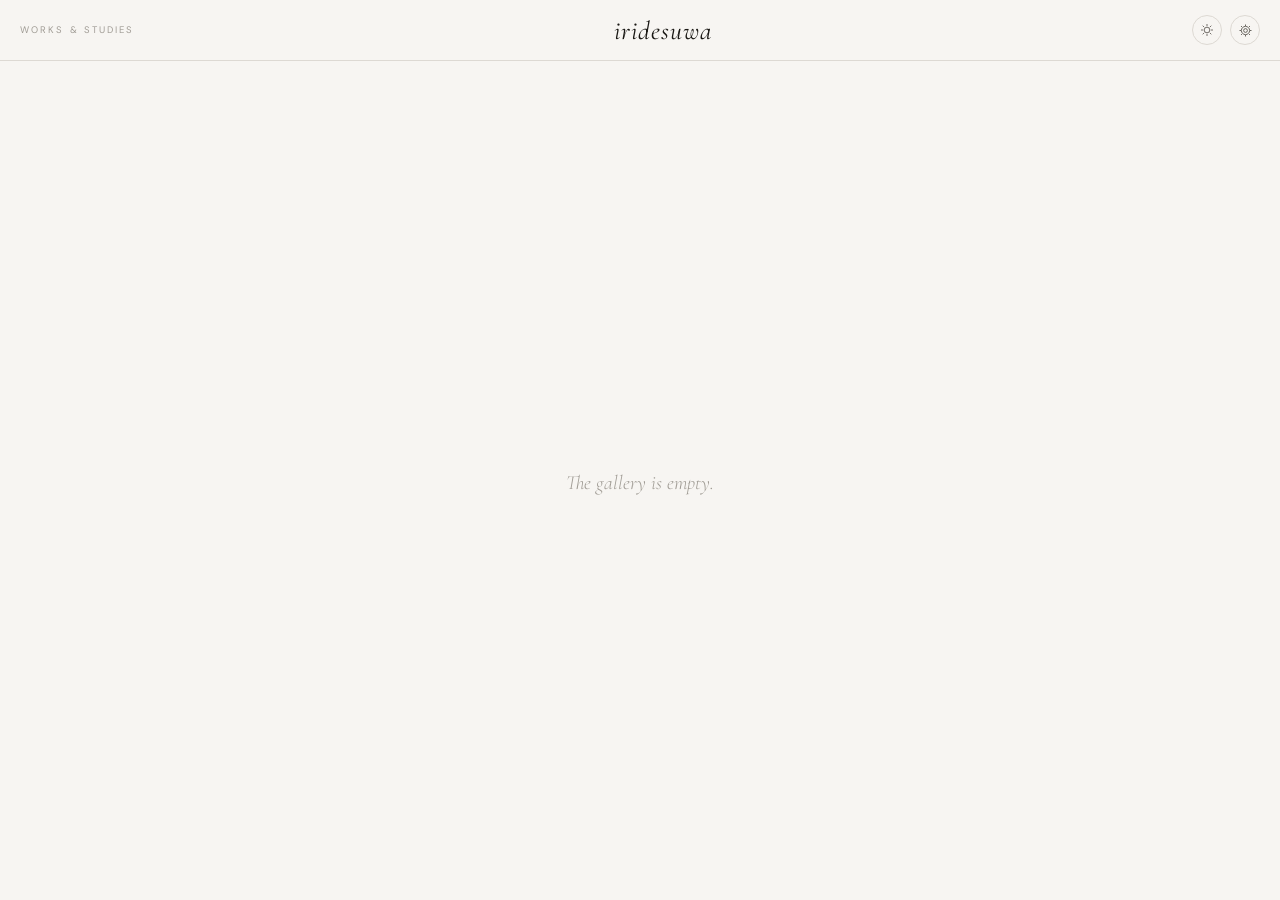
==== index.html @ 2ed4f22b "Add files via upload" ====
<!DOCTYPE html>
<html lang="en" data-theme="light">
<head>
  <meta charset="UTF-8">
  <meta name="viewport" content="width=device-width, initial-scale=1.0">
  <title>iridesuwa</title>
  <link rel="stylesheet" href="css/style.css">
  <link rel="preconnect" href="https://fonts.googleapis.com">
  <link rel="preconnect" href="https://fonts.gstatic.com" crossorigin>
  <link href="https://fonts.googleapis.com/css2?family=Cormorant+Garamond:ital,wght@0,300;0,400;0,500;1,300;1,400&family=DM+Sans:wght@200;300;400;500&display=swap" rel="stylesheet">
</head>
<body>

  <!-- ═══════════ HEADER ═══════════ -->
  <header class="site-header">
    <div class="header-inner">
      <span class="site-tagline">Works &amp; Studies</span>
      <div class="logo-wrap">
        <h1 class="site-logo">iridesuwa</h1>
      </div>
      <div class="header-actions">
        <button class="theme-btn" id="themeBtn" title="Toggle dark mode" aria-label="Toggle dark mode">
          <svg class="theme-icon sun-icon" viewBox="0 0 20 20" fill="none">
            <circle cx="10" cy="10" r="4" stroke="currentColor" stroke-width="1.2"/>
            <path d="M10 2v2M10 16v2M2 10h2M16 10h2M4.22 4.22l1.42 1.42M14.36 14.36l1.42 1.42M4.22 15.78l1.42-1.42M14.36 5.64l1.42-1.42" stroke="currentColor" stroke-width="1.2" stroke-linecap="round"/>
          </svg>
          <svg class="theme-icon moon-icon" viewBox="0 0 20 20" fill="none" style="display:none">
            <path d="M17.293 13.293A8 8 0 016.707 2.707a8.001 8.001 0 1010.586 10.586z" stroke="currentColor" stroke-width="1.2" stroke-linecap="round" stroke-linejoin="round"/>
          </svg>
        </button>
        <button class="settings-btn" id="settingsBtn" title="Admin settings" aria-label="Admin settings">
          <svg viewBox="0 0 20 20" fill="none" width="15" height="15">
            <circle cx="10" cy="10" r="2.5" stroke="currentColor" stroke-width="1.2"/>
            <path d="M10 2.5v1M10 16.5v1M2.5 10h1M16.5 10h1M4.4 4.4l.7.7M14.9 14.9l.7.7M4.4 15.6l.7-.7M14.9 5.1l.7-.7" stroke="currentColor" stroke-width="1.2" stroke-linecap="round"/>
            <circle cx="10" cy="10" r="5.5" stroke="currentColor" stroke-width="1.2"/>
          </svg>
        </button>
      </div>
    </div>
    <div class="header-rule"></div>
  </header>

  <!-- ═══════════ ARTBOOK VIEWER ═══════════ -->
  <main class="artbook-wrap">

    <!-- Loading -->
    <div class="loading-state" id="loadingState">
      <div class="loading-ring"></div>
    </div>

    <!-- Empty -->
    <div class="empty-state" id="emptyState" style="display:none">
      <p class="empty-text">The gallery is empty.</p>
    </div>

    <!-- A4 page area -->
    <div class="page-area" id="pageArea" style="display:none">
      <!-- Page number label above A4 -->
      <div class="page-label-row">
        <span class="page-label-num" id="pageLabelNum">1</span>
      </div>
      <!-- A4 page frame -->
      <div class="a4-frame" id="a4Frame">
        <div class="page-stage" id="pageStage">
          <!-- Pages injected by JS -->
        </div>
      </div>
    </div>

  </main>

  <!-- ═══════════ NAVIGATION ═══════════ -->
  <footer class="book-nav" id="bookNav" style="display:none">
    <button class="nav-arrow" id="prevBtn" aria-label="Previous page" disabled>
      <svg width="18" height="18" viewBox="0 0 20 20" fill="none">
        <path d="M12.5 15L7.5 10L12.5 5" stroke="currentColor" stroke-width="1.4" stroke-linecap="round" stroke-linejoin="round"/>
      </svg>
    </button>
    <div class="page-counter">
      <span id="currentPage">1</span>
      <span class="counter-sep">/</span>
      <span id="totalPages">1</span>
    </div>
    <button class="nav-arrow" id="nextBtn" aria-label="Next page">
      <svg width="18" height="18" viewBox="0 0 20 20" fill="none">
        <path d="M7.5 15L12.5 10L7.5 5" stroke="currentColor" stroke-width="1.4" stroke-linecap="round" stroke-linejoin="round"/>
      </svg>
    </button>
  </footer>

  <!-- ═══════════ ADMIN OVERLAY (right-side panel) ═══════════ -->
  <div class="admin-overlay" id="adminOverlay">
    <div class="admin-panel" id="adminPanel">

      <!-- ── LOGIN SCREEN ── -->
      <div class="admin-screen" id="adminAuth">
        <div class="panel-header">
          <span class="panel-title">Admin Access</span>
          <button class="panel-close-btn" id="adminClose" aria-label="Close">
            <svg width="16" height="16" viewBox="0 0 16 16" fill="none"><path d="M2 2l12 12M14 2L2 14" stroke="currentColor" stroke-width="1.4" stroke-linecap="round"/></svg>
          </button>
        </div>
        <div class="auth-body">
          <p class="auth-intro">Sign in to manage the gallery.</p>
          <div class="field-group">
            <label class="field-label">Username
              <input type="text" class="panel-input" id="authUsername" placeholder="admin" autocomplete="username" spellcheck="false">
            </label>
            <label class="field-label">Password
              <div class="input-row">
                <input type="password" class="panel-input" id="authPassword" placeholder="••••••••" autocomplete="current-password">
                <button class="eye-btn" id="authEyeBtn" type="button" aria-label="Show password">
                  <svg class="eye-icon" viewBox="0 0 20 20" fill="none"><path d="M10 4C5.5 4 2 10 2 10s3.5 6 8 6 8-6 8-6-3.5-6-8-6z" stroke="currentColor" stroke-width="1.2"/><circle cx="10" cy="10" r="2.5" stroke="currentColor" stroke-width="1.2"/></svg>
                </button>
              </div>
            </label>
          </div>
          <button class="panel-btn primary" id="authSubmit">Sign In</button>
          <p class="auth-error" id="authError"></p>
        </div>
      </div>

      <!-- ── EDITOR SCREEN ── -->
      <div class="admin-screen" id="adminEditor" style="display:none">
        <!-- Editor header with file viewer icon -->
        <div class="panel-header">
          <span class="panel-title">Gallery Editor</span>
          <div class="panel-header-right">
            <button class="icon-tool-btn" id="openFileViewerBtn" title="Browse image repository">
              <svg width="17" height="17" viewBox="0 0 20 20" fill="none"><rect x="2" y="4" width="7" height="7" rx="1" stroke="currentColor" stroke-width="1.3"/><rect x="11" y="4" width="7" height="7" rx="1" stroke="currentColor" stroke-width="1.3"/><rect x="2" y="13" width="7" height="5" rx="1" stroke="currentColor" stroke-width="1.3"/><rect x="11" y="13" width="7" height="5" rx="1" stroke="currentColor" stroke-width="1.3"/></svg>
            </button>
            <button class="panel-close-btn" id="editorClose" aria-label="Close">
              <svg width="16" height="16" viewBox="0 0 16 16" fill="none"><path d="M2 2l12 12M14 2L2 14" stroke="currentColor" stroke-width="1.4" stroke-linecap="round"/></svg>
            </button>
          </div>
        </div>

        <!-- Auto-save indicator -->
        <div class="autosave-bar" id="autosaveBar">
          <span class="autosave-dot" id="autosaveDot"></span>
          <span class="autosave-label" id="autosaveLabel">All changes saved</span>
        </div>

        <div class="editor-body">
          <!-- Pages list header -->
          <div class="pages-header">
            <span class="section-label">Pages</span>
            <button class="panel-btn sm" id="addPageBtn">
              <svg width="12" height="12" viewBox="0 0 12 12" fill="none"><path d="M6 1v10M1 6h10" stroke="currentColor" stroke-width="1.4" stroke-linecap="round"/></svg>
              New Page
            </button>
          </div>

          <!-- Scrollable pages accordion -->
          <div class="pages-accordion" id="pagesList">
            <!-- Page folders injected by JS -->
          </div>
        </div>
      </div>

    </div>
  </div>

  <!-- ═══════════ UPLOAD MODAL ═══════════ -->
  <div class="modal-overlay" id="uploadOverlay" style="display:none">
    <div class="modal-box upload-modal">
      <div class="modal-header">
        <span class="panel-title">Add Artwork</span>
        <button class="panel-close-btn" id="uploadClose">
          <svg width="16" height="16" viewBox="0 0 16 16" fill="none"><path d="M2 2l12 12M14 2L2 14" stroke="currentColor" stroke-width="1.4" stroke-linecap="round"/></svg>
        </button>
      </div>
      <div class="modal-body upload-body">

        <div class="drop-zone" id="dropZone">
          <input type="file" id="fileInput" accept="image/*" hidden>
          <div class="drop-inner" id="dropInner">
            <div class="drop-icon">
              <svg width="32" height="32" viewBox="0 0 32 32" fill="none"><rect x="2" y="6" width="28" height="22" rx="2" stroke="currentColor" stroke-width="1.4"/><path d="M2 22l8-8 6 6 4-4 10 10" stroke="currentColor" stroke-width="1.4" stroke-linecap="round" stroke-linejoin="round"/><circle cx="22" cy="13" r="3" stroke="currentColor" stroke-width="1.4"/></svg>
            </div>
            <p class="drop-label">Drop image here or <button class="link-btn" id="browseBtn">browse files</button></p>
          </div>
          <img class="upload-preview" id="uploadPreview" alt="" style="display:none">
        </div>

        <div class="upload-fields">
          <label class="field-label">File name
            <div class="filename-row">
              <input type="text" class="panel-input" id="artFilename" placeholder="my-artwork">
              <span class="filename-ext" id="filenameExt">.jpg</span>
              <button class="icon-tool-btn ml4" id="openFileViewerUploadBtn" title="Browse existing images">
                <svg width="15" height="15" viewBox="0 0 20 20" fill="none"><rect x="2" y="4" width="7" height="7" rx="1" stroke="currentColor" stroke-width="1.3"/><rect x="11" y="4" width="7" height="7" rx="1" stroke="currentColor" stroke-width="1.3"/><rect x="2" y="13" width="7" height="5" rx="1" stroke="currentColor" stroke-width="1.3"/><rect x="11" y="13" width="7" height="5" rx="1" stroke="currentColor" stroke-width="1.3"/></svg>
              </button>
            </div>
          </label>
          <label class="field-label">Title
            <input type="text" class="panel-input" id="artTitle" placeholder="Untitled">
          </label>
          <label class="field-label">Date Created
            <input type="date" class="panel-input" id="artDate">
          </label>
          <label class="field-label">Description
            <textarea class="panel-input textarea" id="artDesc" placeholder="About this piece…" rows="3"></textarea>
          </label>
          <label class="field-label">Text Alignment
            <select class="panel-input" id="artTextPos">
              <option value="right">Image left · Text right</option>
              <option value="left">Text left · Image right</option>
            </select>
          </label>
        </div>

        <div class="upload-progress" id="uploadProgress" style="display:none">
          <div class="progress-track"><div class="progress-fill" id="progressFill"></div></div>
          <p class="progress-label" id="progressLabel">Uploading…</p>
        </div>

        <div class="modal-footer">
          <button class="panel-btn" id="uploadCancel">Cancel</button>
          <button class="panel-btn primary" id="uploadSubmit">Upload &amp; Add</button>
        </div>
      </div>
    </div>
  </div>

  <!-- ═══════════ FILE VIEWER MODAL ═══════════ -->
  <div class="modal-overlay" id="fileViewerOverlay" style="display:none">
    <div class="modal-box file-viewer-modal">
      <div class="modal-header">
        <span class="panel-title">Image Repository</span>
        <button class="panel-close-btn" id="fileViewerClose">
          <svg width="16" height="16" viewBox="0 0 16 16" fill="none"><path d="M2 2l12 12M14 2L2 14" stroke="currentColor" stroke-width="1.4" stroke-linecap="round"/></svg>
        </button>
      </div>
      <div class="file-viewer-toolbar">
        <span class="fv-count" id="fvCount">Loading…</span>
        <button class="panel-btn sm" id="fvRefreshBtn">
          <svg width="12" height="12" viewBox="0 0 16 16" fill="none"><path d="M13.65 3.35A8 8 0 105.37 14.73" stroke="currentColor" stroke-width="1.4" stroke-linecap="round"/><path d="M14 1v4h-4" stroke="currentColor" stroke-width="1.4" stroke-linecap="round" stroke-linejoin="round"/></svg>
          Refresh
        </button>
      </div>
      <div class="file-viewer-grid" id="fvGrid">
        <div class="fv-loading">
          <div class="loading-ring"></div>
        </div>
      </div>
    </div>
  </div>

  <!-- ═══════════ CONFIRM REPLACE MODAL ═══════════ -->
  <div class="modal-overlay" id="replaceOverlay" style="display:none">
    <div class="modal-box confirm-modal">
      <div class="modal-header">
        <span class="panel-title">File Already Exists</span>
      </div>
      <div class="modal-body">
        <p class="confirm-text">A file named <strong id="replaceFilename"></strong> already exists in the repository. Replace it?</p>
      </div>
      <div class="modal-footer">
        <button class="panel-btn" id="replaceCancel">Keep Existing</button>
        <button class="panel-btn danger" id="replaceOk">Replace</button>
      </div>
    </div>
  </div>

  <!-- ═══════════ PAGE CARD TEMPLATE ═══════════ -->
  <template id="pageCardTemplate">
    <div class="page-folder" data-page-id="">
      <div class="page-folder-header">
        <div class="pf-left">
          <svg class="pf-chevron" width="14" height="14" viewBox="0 0 14 14" fill="none"><path d="M5 3l4 4-4 4" stroke="currentColor" stroke-width="1.3" stroke-linecap="round" stroke-linejoin="round"/></svg>
          <span class="pf-num"></span>
        </div>
        <div class="pf-right">
          <select class="layout-select" title="Layout">
            <option value="flood">Flood</option>
            <option value="large">Large</option>
            <option value="medium">Medium</option>
            <option value="small">Small</option>
          </select>
          <button class="icon-btn delete-page-btn" title="Delete page">
            <svg width="12" height="12" viewBox="0 0 12 12" fill="none"><path d="M2 2l8 8M10 2L2 10" stroke="currentColor" stroke-width="1.3" stroke-linecap="round"/></svg>
          </button>
        </div>
      </div>
      <div class="page-folder-body">
        <div class="page-artworks-list"></div>
        <button class="add-artwork-btn">
          <svg width="12" height="12" viewBox="0 0 12 12" fill="none"><path d="M6 1v10M1 6h10" stroke="currentColor" stroke-width="1.4" stroke-linecap="round"/></svg>
          Add Image
        </button>
      </div>
    </div>
  </template>

  <!-- ═══════════ FLOOD POSITION MODAL ═══════════ -->
  <div class="modal-overlay" id="floodPosOverlay" style="display:none">
    <div class="modal-box flood-pos-modal">
      <div class="modal-header">
        <span class="panel-title">Adjust Image Position</span>
        <button class="panel-close-btn" id="floodPosClose">
          <svg width="16" height="16" viewBox="0 0 16 16" fill="none"><path d="M2 2l12 12M14 2L2 14" stroke="currentColor" stroke-width="1.4" stroke-linecap="round"/></svg>
        </button>
      </div>
      <div class="flood-pos-body">
        <p class="flood-pos-hint">Drag left or right to set the horizontal crop focus. The image fills the full page vertically.</p>
        <!-- A4-ratio live preview -->
        <div class="flood-pos-stage" id="floodPosStage">
          <div class="flood-pos-a4" id="floodPosA4">
            <img class="flood-pos-img" id="floodPosImg" alt="" draggable="false">
            <!-- Drag handle overlay -->
            <div class="flood-pos-handle" id="floodPosHandle">
              <div class="flood-pos-handle-line"></div>
              <div class="flood-pos-handle-grip">
                <svg width="14" height="20" viewBox="0 0 14 20" fill="none">
                  <path d="M4 4l-3 3 3 3M10 4l3 3-3 3" stroke="currentColor" stroke-width="1.4" stroke-linecap="round" stroke-linejoin="round"/>
                  <line x1="7" y1="2" x2="7" y2="18" stroke="currentColor" stroke-width="1.4" stroke-linecap="round"/>
                </svg>
              </div>
            </div>
            <!-- Caption overlay replica -->
            <div class="flood-pos-caption">
              <div class="flood-pos-caption-title" id="floodPosCaptionTitle"></div>
            </div>
          </div>
        </div>
        <!-- Numeric readout -->
        <div class="flood-pos-readout">
          <span class="flood-pos-label">Left</span>
          <div class="flood-pos-track" id="floodPosTrack">
            <div class="flood-pos-fill" id="floodPosFill"></div>
            <div class="flood-pos-knob" id="floodPosKnob"></div>
          </div>
          <span class="flood-pos-label">Right</span>
        </div>
        <div class="flood-pos-pct-row">
          <span class="flood-pos-pct" id="floodPosPct">50%</span>
        </div>
      </div>
      <div class="modal-footer">
        <button class="panel-btn" id="floodPosCancel">Cancel</button>
        <button class="panel-btn primary" id="floodPosConfirm">Apply</button>
      </div>
    </div>
  </div>

  <script src="js/viewer.js" defer></script>
  <script src="js/admin.js" defer></script>
</body>
</html>
---- css/style.css ----
/* ═══════════════════════════════════════════════════════════
   iridesuwa — Artbook Stylesheet  v2
   Museum classic white · A4 page layout · DM Sans body font
═══════════════════════════════════════════════════════════ */

/* ─── TOKENS ─────────────────────────────────────────────── */
:root {
  --bg:           #f7f5f2;
  --bg-2:         #efede9;
  --surface:      #ffffff;
  --surface-2:    #fafaf8;
  --text:         #1a1814;
  --text-mid:     #5c5852;
  --text-faint:   #a09c95;
  --border:       #ddd9d3;
  --border-light: #e8e5e0;
  --accent:       #1a1814;
  --danger:       #b84040;
  --success:      #3a7a52;

  --shadow-sm:    0 1px 3px rgba(0,0,0,0.07);
  --shadow-md:    0 4px 20px rgba(0,0,0,0.09);
  --shadow-lg:    0 12px 48px rgba(0,0,0,0.13);
  --shadow-page:  0 8px 40px rgba(0,0,0,0.12), 0 2px 8px rgba(0,0,0,0.06);

  --font-display: 'Cormorant Garamond', 'Georgia', serif;
  --font-body:    'DM Sans', 'Helvetica Neue', sans-serif;

  --header-h:    60px;
  --nav-h:       52px;
  --radius:      3px;
  --radius-md:   6px;
  --transition:  240ms cubic-bezier(0.4, 0, 0.2, 1);

  /* A4 ratio: 210×297mm → 1:√2 */
  --a4-ratio:    1.4142;
}

[data-theme="dark"] {
  --bg:           #121110;
  --bg-2:         #1a1916;
  --surface:      #1e1c19;
  --surface-2:    #232118;
  --text:         #edeae3;
  --text-mid:     #9a968f;
  --text-faint:   #5a5650;
  --border:       #2c2a26;
  --border-light: #232120;
  --accent:       #edeae3;
  --shadow-sm:    0 1px 3px rgba(0,0,0,0.35);
  --shadow-md:    0 4px 20px rgba(0,0,0,0.55);
  --shadow-lg:    0 12px 48px rgba(0,0,0,0.75);
  --shadow-page:  0 8px 40px rgba(0,0,0,0.6), 0 2px 8px rgba(0,0,0,0.3);
}

/* ─── RESET ─────────────────────────────────────────────── */
*, *::before, *::after { box-sizing: border-box; margin: 0; padding: 0; }
html { font-size: 16px; scroll-behavior: smooth; }

body {
  font-family: var(--font-body);
  font-weight: 300;
  background: var(--bg);
  color: var(--text);
  min-height: 100dvh;
  display: flex;
  flex-direction: column;
  overflow-x: hidden;
  transition: background var(--transition), color var(--transition);
  -webkit-user-select: none;
  user-select: none;
}

img {
  display: block;
  max-width: 100%;
  -webkit-user-drag: none;
  user-drag: none;
  pointer-events: none;
}

button { cursor: pointer; font-family: var(--font-body); }
input, textarea, select { font-family: var(--font-body); }

/* ─── HEADER ─────────────────────────────────────────────── */
.site-header {
  position: sticky;
  top: 0;
  z-index: 100;
  background: var(--bg);
  transition: background var(--transition);
}

.header-inner {
  display: flex;
  align-items: center;
  height: var(--header-h);
  padding: 0 20px;
  gap: 12px;
}

.site-tagline {
  font-family: var(--font-body);
  font-size: 9.5px;
  font-weight: 400;
  letter-spacing: 0.22em;
  text-transform: uppercase;
  color: var(--text-faint);
  transition: color var(--transition);
  white-space: nowrap;
}

.logo-wrap {
  flex: 1;
  display: flex;
  align-items: center;
  justify-content: center;
  position: relative;
}

.site-logo {
  font-family: var(--font-display);
  font-size: 26px;
  font-weight: 400;
  font-style: italic;
  letter-spacing: 0.04em;
  color: var(--text);
  cursor: default;
  transition: color var(--transition);
  text-align: center;
  user-select: none;
}

.header-rule {
  height: 1px;
  background: var(--border);
  transition: background var(--transition);
}

.header-actions {
  display: flex;
  align-items: center;
  justify-content: flex-end;
  gap: 8px;
}

/* Theme toggle */
.theme-btn {
  background: none;
  border: 1px solid var(--border);
  border-radius: 50%;
  width: 30px;
  height: 30px;
  display: flex;
  align-items: center;
  justify-content: center;
  color: var(--text-mid);
  transition: all var(--transition);
}
.theme-btn:hover { border-color: var(--text-mid); color: var(--text); }
.theme-icon { width: 14px; height: 14px; }

.settings-btn {
  background: none;
  border: 1px solid var(--border);
  border-radius: 50%;
  width: 30px;
  height: 30px;
  display: flex;
  align-items: center;
  justify-content: center;
  color: var(--text-mid);
  transition: all var(--transition);
}
.settings-btn:hover { border-color: var(--text-mid); color: var(--text); }

/* ─── MAIN AREA ───────────────────────────────────────────── */
.artbook-wrap {
  flex: 1;
  display: flex;
  align-items: center;
  justify-content: center;
  padding: 20px 24px 16px;
  min-height: 0;
  overflow: hidden;
}

/* ─── STATES ─────────────────────────────────────────────── */
.loading-state, .empty-state {
  display: flex;
  align-items: center;
  justify-content: center;
  flex: 1;
}
.loading-ring {
  width: 28px;
  height: 28px;
  border: 1.5px solid var(--border);
  border-top-color: var(--text-mid);
  border-radius: 50%;
  animation: spin 0.85s linear infinite;
}
@keyframes spin { to { transform: rotate(360deg); } }

.empty-text {
  font-family: var(--font-display);
  font-style: italic;
  font-size: 20px;
  color: var(--text-faint);
}

/* ─── A4 PAGE LAYOUT ─────────────────────────────────────── */
.page-area {
  display: flex;
  flex-direction: column;
  align-items: center;
  width: 100%;
  height: 100%;
}

.page-label-row {
  width: 100%;
  max-width: var(--a4-max, 680px);
  display: flex;
  align-items: center;
  margin-bottom: 8px;
  padding-left: 2px;
}

.page-label-num {
  font-family: var(--font-body);
  font-size: 10px;
  font-weight: 400;
  letter-spacing: 0.14em;
  color: var(--text-faint);
}

/* A4 frame — maintains aspect ratio, never clips */
.a4-frame {
  background: var(--surface);
  box-shadow: var(--shadow-page);
  position: relative;
  width: 100%;
  /* A4 ratio via aspect-ratio; fallback via max dimensions */
  aspect-ratio: 1 / 1.4142;
  max-height: calc(100dvh - var(--header-h) - var(--nav-h) - 80px);
  max-width: calc((100dvh - var(--header-h) - var(--nav-h) - 80px) / 1.4142);
  transition: background var(--transition), box-shadow var(--transition);
  overflow: hidden;
}

/* Page is always sized to fill the A4 frame */
.page-stage {
  position: absolute;
  inset: 0;
}

/* ─── PAGE COMPONENT ─────────────────────────────────────── */
.art-page {
  position: absolute;
  inset: 0;
  display: flex;
  flex-direction: column;
  overflow: hidden;
  background: var(--surface);
  transition: background var(--transition);
}

.art-page.entering-forward { animation: slideInR 0.42s cubic-bezier(0.4,0,0.2,1) forwards; }
.art-page.leaving-forward  { animation: slideOutL 0.42s cubic-bezier(0.4,0,0.2,1) forwards; }
.art-page.entering-back    { animation: slideInL 0.42s cubic-bezier(0.4,0,0.2,1) forwards; }
.art-page.leaving-back     { animation: slideOutR 0.42s cubic-bezier(0.4,0,0.2,1) forwards; }

@keyframes slideOutL { from{transform:translateX(0);opacity:1} to{transform:translateX(-32px);opacity:0} }
@keyframes slideInR  { from{transform:translateX(32px);opacity:0} to{transform:translateX(0);opacity:1} }
@keyframes slideOutR { from{transform:translateX(0);opacity:1} to{transform:translateX(32px);opacity:0} }
@keyframes slideInL  { from{transform:translateX(-32px);opacity:0} to{transform:translateX(0);opacity:1} }

/* ─── LAYOUT: FLOOD ──────────────────────────────────────── */
.layout-flood { padding: 0; }
.layout-flood .artwork-flood { flex: 1; position: relative; overflow: hidden; isolation: isolate; }
.layout-flood .artwork-flood img { width: 100%; height: 100%; object-fit: cover; }
.layout-flood .flood-caption {
  position: absolute; bottom: 0; left: 0; right: 0;
  padding: 40px 32px 24px;
  /* No background tint — blending handles contrast instead */
}

/* Each text element uses mix-blend-mode: difference so white text
   inverts to black over light areas and stays white over dark areas,
   ensuring legibility on any artwork without a colour overlay. */
.layout-flood .flood-caption .art-title {
  font-family: var(--font-display);
  font-size: clamp(18px, 3vw, 26px);
  font-weight: 400;
  font-style: italic;
  margin-bottom: 6px;
  color: #fff;
  mix-blend-mode: difference;
  /* isolation on each element keeps blending scoped to the image beneath */
  isolation: isolate;
}
.layout-flood .flood-caption .art-meta {
  font-size: 9px;
  font-weight: 400;
  letter-spacing: 0.2em;
  text-transform: uppercase;
  color: #fff;
  mix-blend-mode: difference;
  isolation: isolate;
}

/* ─── LAYOUT: LARGE ──────────────────────────────────────── */
.layout-large {
  align-items: center;
  justify-content: center;
  padding: clamp(20px, 5%, 48px);
  gap: 20px;
}
.layout-large .artwork-large {
  display: flex;
  flex-direction: column;
  align-items: center;
  gap: 16px;
  max-height: 100%;
  width: 100%;
  min-height: 0;
}
.layout-large .artwork-large .img-shield {
  flex: 1;
  min-height: 0;
  max-height: 78%;
  display: flex;
  align-items: center;
  justify-content: center;
}
.layout-large .artwork-large img {
  max-height: 100%;
  max-width: 100%;
  object-fit: contain;
  box-shadow: var(--shadow-md);
}
.layout-large .art-caption-block { text-align: center; flex-shrink: 0; }

/* ─── LAYOUT: MEDIUM (1–2 images) ───────────────────────── */
.layout-medium {
  padding: clamp(16px, 4%, 40px) clamp(20px, 6%, 56px);
  gap: 20px;
  justify-content: center;
}
.artwork-medium {
  display: grid;
  grid-template-columns: 1fr 1fr;
  gap: 20px;
  flex: 1;
  min-height: 0;
  align-items: center;
}
.artwork-medium.text-left { direction: rtl; }
.artwork-medium.text-left > * { direction: ltr; }
.artwork-medium .img-col { position: relative; min-height: 0; display: flex; align-items: center; justify-content: center; }
.artwork-medium .img-col img { max-height: 36vh; width: 100%; object-fit: contain; box-shadow: var(--shadow-sm); }
.artwork-medium .text-col { display: flex; flex-direction: column; justify-content: center; gap: 10px; padding: 4px 0; }

/* ─── LAYOUT: SMALL (1–4 images) ────────────────────────── */
.layout-small {
  padding: clamp(12px, 3%, 32px) clamp(16px, 5%, 48px);
  gap: 12px;
  justify-content: center;
}
.artwork-small {
  display: grid;
  grid-template-columns: 1fr 1fr;
  gap: 12px;
  flex: 1;
  min-height: 0;
  align-items: center;
}
.artwork-small.text-left { direction: rtl; }
.artwork-small.text-left > * { direction: ltr; }
.artwork-small .img-col img { max-height: 20vh; width: 100%; object-fit: contain; box-shadow: var(--shadow-sm); }
.artwork-small .text-col { display: flex; flex-direction: column; justify-content: center; gap: 6px; }

/* ─── CAPTION / META SHARED ──────────────────────────────── */
.art-title {
  font-family: var(--font-display);
  font-size: clamp(15px, 2.5vw, 22px);
  font-weight: 400;
  font-style: italic;
  color: var(--text);
  line-height: 1.2;
  transition: color var(--transition);
}
.art-meta {
  font-size: 9px;
  font-weight: 400;
  letter-spacing: 0.2em;
  text-transform: uppercase;
  color: var(--text-faint);
  transition: color var(--transition);
}
.art-desc {
  font-size: clamp(10px, 1.2vw, 12px);
  font-weight: 300;
  line-height: 1.75;
  color: var(--text-mid);
  transition: color var(--transition);
}
.art-caption-block { display: flex; flex-direction: column; gap: 5px; }

.img-shield { position: relative; display: inline-flex; align-items: center; justify-content: center; }
.img-shield::after { content: ''; position: absolute; inset: 0; z-index: 2; cursor: default; }

/* ─── NAVIGATION ─────────────────────────────────────────── */
.book-nav {
  height: var(--nav-h);
  display: flex;
  align-items: center;
  justify-content: center;
  gap: 28px;
  border-top: 1px solid var(--border);
  background: var(--bg);
  transition: background var(--transition), border-color var(--transition);
  flex-shrink: 0;
}

.nav-arrow {
  background: none;
  border: none;
  color: var(--text-mid);
  width: 36px;
  height: 36px;
  border-radius: 50%;
  display: flex;
  align-items: center;
  justify-content: center;
  transition: color var(--transition), background var(--transition);
}
.nav-arrow:hover { color: var(--text); background: var(--bg-2); }
.nav-arrow:disabled { color: var(--border); cursor: not-allowed; background: none; }

.page-counter {
  font-family: var(--font-body);
  font-size: 11px;
  font-weight: 400;
  letter-spacing: 0.16em;
  color: var(--text-faint);
  display: flex;
  align-items: center;
  gap: 6px;
  min-width: 64px;
  justify-content: center;
}
.counter-sep { opacity: 0.4; }

/* ─── ADMIN OVERLAY ──────────────────────────────────────── */
.admin-overlay {
  display: none;
  position: fixed;
  inset: 0;
  z-index: 1000;
  background: rgba(0,0,0,0.35);
  backdrop-filter: blur(3px);
  animation: fadeIn 0.2s ease;
}
.admin-overlay.open { display: flex; align-items: flex-start; justify-content: flex-end; }
@keyframes fadeIn { from{opacity:0} to{opacity:1} }

.admin-panel {
  width: min(440px, 96vw);
  height: 100dvh;
  background: var(--surface);
  box-shadow: var(--shadow-lg);
  display: flex;
  flex-direction: column;
  animation: slideInRight 0.28s cubic-bezier(0.4,0,0.2,1);
  transition: background var(--transition);
  overflow: hidden;
}
@keyframes slideInRight { from{transform:translateX(100%)} to{transform:translateX(0)} }

.admin-screen { display: flex; flex-direction: column; height: 100%; min-height: 0; }

/* ─── PANEL HEADER ───────────────────────────────────────── */
.panel-header {
  display: flex;
  align-items: center;
  justify-content: space-between;
  padding: 18px 20px;
  border-bottom: 1px solid var(--border);
  flex-shrink: 0;
}
.panel-title {
  font-family: var(--font-display);
  font-size: 17px;
  font-weight: 400;
  font-style: italic;
  color: var(--text);
}
.panel-header-right { display: flex; align-items: center; gap: 8px; }

.panel-close-btn {
  background: none;
  border: none;
  color: var(--text-faint);
  width: 28px;
  height: 28px;
  border-radius: 50%;
  display: flex;
  align-items: center;
  justify-content: center;
  transition: all var(--transition);
}
.panel-close-btn:hover { background: var(--bg-2); color: var(--text); }

.icon-tool-btn {
  background: none;
  border: 1px solid var(--border);
  border-radius: var(--radius);
  color: var(--text-mid);
  width: 28px;
  height: 28px;
  display: flex;
  align-items: center;
  justify-content: center;
  transition: all var(--transition);
  flex-shrink: 0;
}
.icon-tool-btn:hover { border-color: var(--text-mid); color: var(--text); background: var(--bg-2); }
.icon-tool-btn.ml4 { margin-left: 4px; }

/* ─── AUTOSAVE BAR ───────────────────────────────────────── */
.autosave-bar {
  display: flex;
  align-items: center;
  gap: 6px;
  padding: 8px 20px;
  background: var(--bg-2);
  border-bottom: 1px solid var(--border-light);
  flex-shrink: 0;
  min-height: 34px;
}
.autosave-dot {
  width: 6px;
  height: 6px;
  border-radius: 50%;
  background: var(--text-faint);
  flex-shrink: 0;
  transition: background 0.3s;
}
.autosave-dot.saving { background: #c08840; animation: pulse 1s ease-in-out infinite; }
.autosave-dot.saved  { background: var(--success); }
.autosave-dot.error  { background: var(--danger); }
@keyframes pulse { 0%,100%{opacity:1} 50%{opacity:0.4} }
.autosave-label {
  font-size: 10.5px;
  font-weight: 400;
  letter-spacing: 0.06em;
  color: var(--text-faint);
}

/* ─── AUTH BODY ──────────────────────────────────────────── */
.auth-body {
  padding: 28px 24px;
  display: flex;
  flex-direction: column;
  gap: 16px;
}
.auth-intro {
  font-size: 13px;
  font-weight: 300;
  color: var(--text-mid);
  line-height: 1.6;
}
.field-group { display: flex; flex-direction: column; gap: 12px; }

.auth-error {
  font-size: 12px;
  color: var(--danger);
  min-height: 16px;
  text-align: center;
  font-weight: 400;
}

/* ─── EDITOR BODY ────────────────────────────────────────── */
.editor-body {
  flex: 1;
  display: flex;
  flex-direction: column;
  min-height: 0;
  overflow: hidden;
}

.pages-header {
  display: flex;
  align-items: center;
  justify-content: space-between;
  padding: 12px 20px;
  border-bottom: 1px solid var(--border);
  flex-shrink: 0;
}
.section-label {
  font-size: 10px;
  font-weight: 500;
  letter-spacing: 0.18em;
  text-transform: uppercase;
  color: var(--text-faint);
}

/* ─── PAGES ACCORDION ────────────────────────────────────── */
.pages-accordion {
  flex: 1;
  overflow-y: auto;
  overflow-x: hidden;
}
.pages-accordion::-webkit-scrollbar { width: 4px; }
.pages-accordion::-webkit-scrollbar-track { background: transparent; }
.pages-accordion::-webkit-scrollbar-thumb { background: var(--border); border-radius: 4px; }

/* ─── PAGE FOLDER ────────────────────────────────────────── */
.page-folder {
  border-bottom: 1px solid var(--border-light);
}

.page-folder-header {
  display: flex;
  align-items: center;
  justify-content: space-between;
  width: 100%;
  padding: 11px 16px 11px 14px;
  background: var(--bg-2);
  cursor: pointer;
  transition: background var(--transition);
  gap: 8px;
  user-select: none;
}
.page-folder-header:hover { background: var(--bg); }
.page-folder.open .page-folder-header { background: var(--surface-2); }

.pf-left { display: flex; align-items: center; gap: 8px; flex: 1; min-width: 0; }
.pf-chevron { color: var(--text-faint); transition: transform var(--transition); flex-shrink: 0; }
.page-folder.open .pf-chevron { transform: rotate(90deg); }
.pf-num {
  font-size: 12px;
  font-weight: 400;
  letter-spacing: 0.06em;
  color: var(--text-mid);
  white-space: nowrap;
}
.pf-right { display: flex; align-items: center; gap: 6px; flex-shrink: 0; }

.page-folder-body { display: none; padding: 0; }
.page-folder.open .page-folder-body { display: block; }

/* Layout select inside page folder header */
.layout-select {
  font-family: var(--font-body);
  font-size: 11px;
  font-weight: 400;
  background: var(--bg-2);
  border: 1px solid var(--border);
  border-radius: var(--radius);
  color: var(--text-mid);
  padding: 4px 6px;
  cursor: pointer;
  outline: none;
  transition: border-color var(--transition);
  max-width: 120px;
}
.layout-select:focus { border-color: var(--text-mid); }

/* Artwork rows inside folder */
.page-artworks-list {
  padding: 8px 14px 4px;
  display: flex;
  flex-direction: column;
  gap: 5px;
}

.artwork-row {
  display: flex;
  align-items: center;
  gap: 9px;
  padding: 7px 9px;
  border-radius: var(--radius);
  background: var(--bg-2);
  border: 1px solid var(--border-light);
  transition: background var(--transition);
}
.artwork-row:hover { background: var(--bg); }
.artwork-row-thumb {
  width: 38px;
  height: 30px;
  object-fit: cover;
  border-radius: 2px;
  flex-shrink: 0;
  background: var(--border-light);
}
.artwork-row-info { flex: 1; min-width: 0; overflow: hidden; }
.artwork-row-title {
  font-size: 11.5px;
  font-weight: 400;
  color: var(--text);
  white-space: nowrap;
  overflow: hidden;
  text-overflow: ellipsis;
}
.artwork-row-sub {
  font-size: 10px;
  color: var(--text-faint);
  white-space: nowrap;
  overflow: hidden;
  text-overflow: ellipsis;
  margin-top: 1px;
}

.add-artwork-btn {
  display: flex;
  align-items: center;
  justify-content: center;
  gap: 6px;
  width: calc(100% - 28px);
  margin: 6px 14px 12px;
  background: none;
  border: 1px dashed var(--border);
  border-radius: var(--radius);
  color: var(--text-faint);
  font-family: var(--font-body);
  font-size: 11px;
  font-weight: 400;
  letter-spacing: 0.06em;
  padding: 7px;
  text-align: center;
  cursor: pointer;
  transition: all var(--transition);
}
.add-artwork-btn:hover { border-color: var(--text-mid); color: var(--text-mid); background: var(--bg-2); }
.add-artwork-btn svg { color: inherit; }

/* ─── PANEL INPUTS ───────────────────────────────────────── */
.panel-input {
  background: var(--bg-2);
  border: 1px solid var(--border);
  border-radius: var(--radius);
  color: var(--text);
  font-family: var(--font-body);
  font-size: 13px;
  font-weight: 300;
  padding: 9px 12px;
  width: 100%;
  outline: none;
  transition: border-color var(--transition), background var(--transition);
}
.panel-input:focus { border-color: var(--text-mid); background: var(--surface); }
.panel-input.textarea { resize: vertical; min-height: 72px; }
select.panel-input { cursor: pointer; }

/* ─── FIELD LABEL ────────────────────────────────────────── */
.field-label {
  font-size: 10px;
  font-weight: 500;
  letter-spacing: 0.14em;
  text-transform: uppercase;
  color: var(--text-faint);
  display: flex;
  flex-direction: column;
  gap: 5px;
}

/* ─── INPUT ROW (password eye) ───────────────────────────── */
.input-row { display: flex; align-items: center; gap: 6px; }
.input-row .panel-input { flex: 1; }

.eye-btn {
  flex-shrink: 0;
  width: 34px;
  height: 34px;
  background: var(--bg-2);
  border: 1px solid var(--border);
  border-radius: var(--radius);
  color: var(--text-faint);
  display: flex;
  align-items: center;
  justify-content: center;
  transition: all var(--transition);
}
.eye-btn:hover { color: var(--text-mid); border-color: var(--text-faint); }
.eye-icon { width: 15px; height: 15px; }

/* ─── PANEL BUTTONS ──────────────────────────────────────── */
.panel-btn {
  background: var(--bg-2);
  border: 1px solid var(--border);
  border-radius: var(--radius);
  color: var(--text);
  font-family: var(--font-body);
  font-size: 12px;
  font-weight: 400;
  letter-spacing: 0.04em;
  padding: 9px 18px;
  transition: all var(--transition);
  white-space: nowrap;
  display: inline-flex;
  align-items: center;
  gap: 6px;
}
.panel-btn:hover { border-color: var(--text-mid); background: var(--bg); }
.panel-btn.primary { background: var(--text); color: var(--bg); border-color: var(--text); }
.panel-btn.primary:hover { opacity: 0.82; }
.panel-btn.danger { background: var(--danger); color: #fff; border-color: var(--danger); }
.panel-btn.danger:hover { opacity: 0.85; }
.panel-btn.sm { font-size: 11px; padding: 6px 12px; }

.icon-btn {
  background: none;
  border: none;
  color: var(--text-faint);
  width: 24px;
  height: 24px;
  border-radius: 50%;
  display: flex;
  align-items: center;
  justify-content: center;
  transition: all var(--transition);
  flex-shrink: 0;
}
.icon-btn:hover { background: var(--bg-2); color: var(--text); }

.link-btn {
  background: none;
  border: none;
  color: var(--text-mid);
  font-family: inherit;
  font-size: inherit;
  font-weight: inherit;
  text-decoration: underline;
  text-underline-offset: 2px;
  padding: 0;
  cursor: pointer;
}
.link-btn:hover { color: var(--text); }

/* ─── MODAL OVERLAY ──────────────────────────────────────── */
.modal-overlay {
  position: fixed;
  inset: 0;
  z-index: 1100;
  background: rgba(0,0,0,0.45);
  backdrop-filter: blur(5px);
  display: flex;
  align-items: center;
  justify-content: center;
  padding: 16px;
  animation: fadeIn 0.18s ease;
}

.modal-box {
  background: var(--surface);
  border-radius: var(--radius-md);
  box-shadow: var(--shadow-lg);
  animation: scaleIn 0.22s cubic-bezier(0.4,0,0.2,1);
  display: flex;
  flex-direction: column;
  max-height: 90dvh;
  overflow: hidden;
}
@keyframes scaleIn { from{transform:scale(0.96);opacity:0} to{transform:scale(1);opacity:1} }

.modal-header {
  display: flex;
  align-items: center;
  justify-content: space-between;
  padding: 18px 20px;
  border-bottom: 1px solid var(--border);
  flex-shrink: 0;
}

.modal-body {
  padding: 20px;
  overflow-y: auto;
  overflow-x: hidden;
}

.modal-footer {
  display: flex;
  align-items: center;
  justify-content: flex-end;
  gap: 8px;
  padding: 14px 20px;
  border-top: 1px solid var(--border);
  flex-shrink: 0;
}

/* ─── UPLOAD MODAL ───────────────────────────────────────── */
.upload-modal { width: min(500px, 96vw); }
.upload-body {
  padding: 20px;
  display: flex;
  flex-direction: column;
  gap: 16px;
  overflow-y: auto;
}
.upload-fields { display: flex; flex-direction: column; gap: 12px; }

/* Drop zone */
.drop-zone {
  position: relative;
  border: 1px dashed var(--border);
  border-radius: var(--radius);
  min-height: 130px;
  display: flex;
  align-items: center;
  justify-content: center;
  overflow: hidden;
  cursor: pointer;
  transition: border-color var(--transition), background var(--transition);
}
.drop-zone:hover, .drop-zone.dragover { border-color: var(--text-mid); background: var(--bg-2); }
.drop-inner { text-align: center; pointer-events: none; padding: 20px; display: flex; flex-direction: column; align-items: center; gap: 10px; }
.drop-icon { color: var(--text-faint); }
.drop-label { font-size: 12.5px; font-weight: 300; color: var(--text-mid); }
.upload-preview { width: 100%; height: 160px; object-fit: contain; background: var(--bg-2); }

/* Filename row */
.filename-row {
  display: flex;
  align-items: center;
}
.filename-row .panel-input {
  border-radius: var(--radius) 0 0 var(--radius);
  flex: 1;
  border-right: none;
}
.filename-ext {
  background: var(--bg-2);
  border: 1px solid var(--border);
  border-radius: 0;
  padding: 0 10px;
  font-size: 12px;
  color: var(--text-faint);
  height: 38px;
  display: flex;
  align-items: center;
  white-space: nowrap;
  flex-shrink: 0;
  border-right: none;
}
.filename-row .icon-tool-btn {
  border-radius: 0 var(--radius) var(--radius) 0;
  width: 38px;
  height: 38px;
  border-left: none;
  flex-shrink: 0;
}

/* Upload progress */
.upload-progress { text-align: center; display: flex; flex-direction: column; gap: 8px; }
.progress-track { height: 2px; background: var(--border); border-radius: 2px; overflow: hidden; }
.progress-fill { height: 100%; background: var(--text); border-radius: 2px; width: 0%; transition: width 0.3s ease; }
.progress-label { font-size: 11px; color: var(--text-faint); letter-spacing: 0.08em; }

/* ─── FILE VIEWER MODAL ──────────────────────────────────── */
.file-viewer-modal { width: min(680px, 96vw); }
.file-viewer-toolbar {
  display: flex;
  align-items: center;
  justify-content: space-between;
  padding: 10px 20px;
  border-bottom: 1px solid var(--border-light);
  flex-shrink: 0;
}
.fv-count { font-size: 11px; color: var(--text-faint); letter-spacing: 0.06em; }
.file-viewer-grid {
  display: grid;
  grid-template-columns: repeat(auto-fill, minmax(140px, 1fr));
  gap: 12px;
  padding: 16px 20px;
  overflow-y: auto;
  max-height: calc(90dvh - 140px);
}
.fv-loading { grid-column: 1/-1; display: flex; justify-content: center; padding: 40px; }

.fv-item {
  display: flex;
  flex-direction: column;
  gap: 6px;
  cursor: pointer;
  border-radius: var(--radius);
  padding: 8px;
  border: 1px solid var(--border-light);
  background: var(--surface-2);
  transition: all var(--transition);
}
.fv-item:hover { border-color: var(--border); background: var(--bg-2); }
.fv-thumb {
  width: 100%;
  aspect-ratio: 1;
  object-fit: cover;
  border-radius: 2px;
  background: var(--bg-2);
  pointer-events: none;
}
.fv-name {
  font-size: 10.5px;
  font-weight: 400;
  color: var(--text-mid);
  white-space: nowrap;
  overflow: hidden;
  text-overflow: ellipsis;
  text-align: center;
}
.fv-actions {
  display: flex;
  gap: 4px;
  justify-content: center;
}
.fv-action-btn {
  font-size: 10px;
  font-family: var(--font-body);
  padding: 3px 8px;
  border-radius: 3px;
  border: 1px solid var(--border);
  background: var(--bg-2);
  color: var(--text-mid);
  cursor: pointer;
  transition: all var(--transition);
  letter-spacing: 0.04em;
}
.fv-action-btn:hover { border-color: var(--text-mid); color: var(--text); background: var(--bg); }
.fv-action-btn.danger:hover { border-color: var(--danger); color: var(--danger); background: color-mix(in srgb, var(--danger) 8%, transparent); }

/* ─── CONFIRM MODAL ──────────────────────────────────────── */
.confirm-modal { width: min(380px, 96vw); }
.confirm-text { font-size: 13.5px; font-weight: 300; line-height: 1.6; color: var(--text-mid); }
.confirm-text strong { font-weight: 500; color: var(--text); }

/* ─── EMPTY PAGE PLACEHOLDER ─────────────────────────────── */
.page-placeholder {
  display: flex;
  flex-direction: column;
  align-items: center;
  justify-content: center;
  gap: 14px;
  width: 100%;
  height: 100%;
  color: var(--text-faint);
  border: 1.5px dashed var(--border);
  margin: clamp(16px, 5%, 40px);
  width: calc(100% - clamp(32px, 10%, 80px));
  height: calc(100% - clamp(32px, 10%, 80px));
  border-radius: 2px;
  transition: border-color var(--transition), color var(--transition);
}
.page-placeholder span {
  font-family: var(--font-body);
  font-size: 11px;
  font-weight: 400;
  letter-spacing: 0.14em;
  text-transform: uppercase;
  color: var(--text-faint);
}

/* ─── RESPONSIVE ─────────────────────────────────────────── */
@media (max-width: 640px) {
  :root {
    --header-h: 52px;
    --nav-h: 46px;
  }
  .header-inner { padding: 0 14px; }
  .site-tagline { display: none; }
  .site-logo { font-size: 20px; }

  .artbook-wrap { padding: 12px 12px 8px; }

  /* Stack medium/small to single col */
  .artwork-medium,
  .artwork-small { grid-template-columns: 1fr; }
  .artwork-medium.text-left,
  .artwork-small.text-left { direction: ltr; }
  .artwork-medium .text-col,
  .artwork-small .text-col { display: none; }
  .layout-medium { padding: 20px; }
  .layout-small  { padding: 16px; }

  .admin-panel { width: 100vw; }
  .file-viewer-grid { grid-template-columns: repeat(auto-fill, minmax(110px, 1fr)); }
}


/* ─── FLOOD POSITION MODAL ───────────────────────────────── */
.flood-pos-modal {
  width: min(520px, 96vw);
}

.flood-pos-body {
  padding: 18px 20px 12px;
  display: flex;
  flex-direction: column;
  gap: 16px;
}

.flood-pos-hint {
  font-size: 12px;
  font-weight: 300;
  color: var(--text-faint);
  line-height: 1.6;
  text-align: center;
}

/* A4 preview stage — centres the A4 frame */
.flood-pos-stage {
  display: flex;
  align-items: center;
  justify-content: center;
}

/* A4 aspect-ratio frame (1 : √2) */
.flood-pos-a4 {
  position: relative;
  width: 100%;
  max-width: 340px;
  aspect-ratio: 1 / 1.4142;
  overflow: hidden;
  border-radius: 2px;
  box-shadow: var(--shadow-md);
  cursor: ew-resize;
  user-select: none;
  touch-action: none;
  isolation: isolate;
}

.flood-pos-img {
  position: absolute;
  inset: 0;
  width: 100%;
  height: 100%;
  object-fit: cover;
  object-position: 50% 50%;
  pointer-events: none;
  transition: object-position 0s; /* instant while dragging */
}

/* Gradient caption replica */
.flood-pos-caption {
  position: absolute;
  bottom: 0; left: 0; right: 0;
  padding: 28px 18px 14px;
  pointer-events: none;
}
.flood-pos-caption-title {
  font-family: var(--font-display);
  font-size: 15px;
  font-weight: 400;
  font-style: italic;
  color: #fff;
  mix-blend-mode: difference;
  isolation: isolate;
  white-space: nowrap;
  overflow: hidden;
  text-overflow: ellipsis;
}

/* Draggable handle — a vertical line + grip */
.flood-pos-handle {
  position: absolute;
  top: 0; bottom: 0;
  width: 2px;
  transform: translateX(-50%);
  left: 50%;                     /* JS updates this */
  pointer-events: none;
  display: flex;
  flex-direction: column;
  align-items: center;
}
.flood-pos-handle-line {
  position: absolute;
  inset: 0;
  background: rgba(255,255,255,0.7);
  box-shadow: 0 0 6px rgba(0,0,0,0.35);
}
.flood-pos-handle-grip {
  position: absolute;
  top: 50%;
  transform: translateY(-50%);
  background: #fff;
  border-radius: 20px;
  width: 32px;
  height: 44px;
  display: flex;
  align-items: center;
  justify-content: center;
  box-shadow: 0 2px 10px rgba(0,0,0,0.28);
  color: #444;
}

/* Scrubber track below the preview */
.flood-pos-readout {
  display: flex;
  align-items: center;
  gap: 10px;
}
.flood-pos-label {
  font-size: 10px;
  font-weight: 400;
  letter-spacing: 0.12em;
  text-transform: uppercase;
  color: var(--text-faint);
  white-space: nowrap;
  flex-shrink: 0;
}
.flood-pos-track {
  flex: 1;
  height: 3px;
  background: var(--border);
  border-radius: 3px;
  position: relative;
  cursor: ew-resize;
}
.flood-pos-fill {
  position: absolute;
  left: 0; top: 0; bottom: 0;
  width: 50%;
  background: var(--text);
  border-radius: 3px;
  transition: width 0s;
}
.flood-pos-knob {
  position: absolute;
  top: 50%;
  transform: translate(-50%, -50%);
  left: 50%;
  width: 14px;
  height: 14px;
  background: var(--text);
  border: 2px solid var(--surface);
  border-radius: 50%;
  box-shadow: var(--shadow-sm);
  cursor: ew-resize;
  transition: left 0s;
}

.flood-pos-pct-row {
  text-align: center;
}
.flood-pos-pct {
  font-size: 11px;
  font-weight: 400;
  letter-spacing: 0.1em;
  color: var(--text-faint);
  font-variant-numeric: tabular-nums;
}

/* Edit-position button on flood artwork rows */
.artwork-row-edit-pos {
  background: none;
  border: 1px solid var(--border);
  border-radius: var(--radius);
  color: var(--text-faint);
  font-family: var(--font-body);
  font-size: 10px;
  font-weight: 400;
  letter-spacing: 0.06em;
  padding: 3px 7px;
  cursor: pointer;
  transition: all var(--transition);
  flex-shrink: 0;
  white-space: nowrap;
}
.artwork-row-edit-pos:hover {
  border-color: var(--text-mid);
  color: var(--text-mid);
  background: var(--bg-2);
}

@media (max-width: 380px) {
  .site-tagline { display: none; }
}
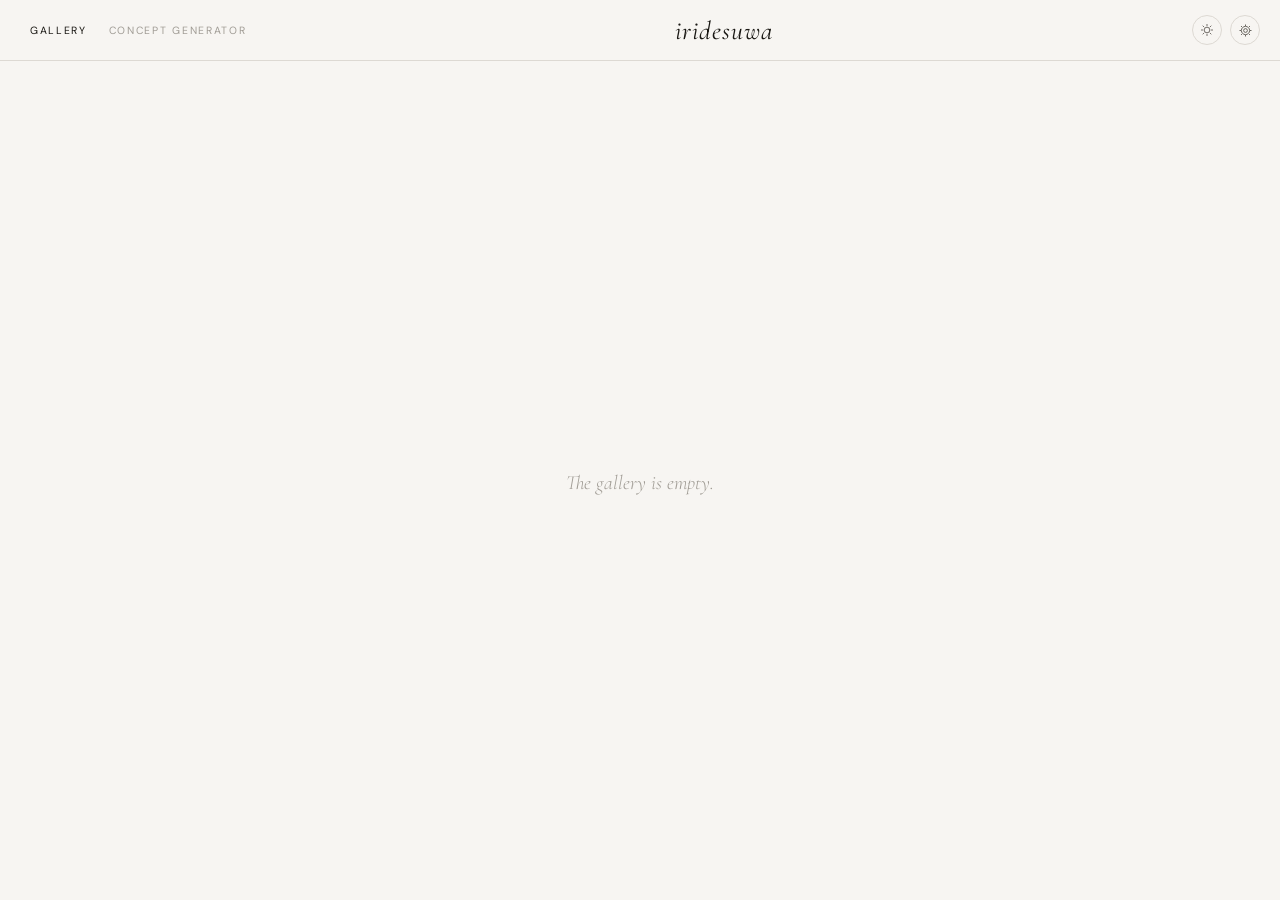
==== commit 9f4cf4e2: "Add files via upload" ====
--- a/index.html
+++ b/index.html
@@ -5,6 +5,7 @@
   <meta name="viewport" content="width=device-width, initial-scale=1.0">
   <title>iridesuwa</title>
   <link rel="stylesheet" href="css/style.css">
+  <link rel="stylesheet" href="css/concept.css">
   <link rel="preconnect" href="https://fonts.googleapis.com">
   <link rel="preconnect" href="https://fonts.gstatic.com" crossorigin>
   <link href="https://fonts.googleapis.com/css2?family=Cormorant+Garamond:ital,wght@0,300;0,400;0,500;1,300;1,400&family=DM+Sans:wght@200;300;400;500&display=swap" rel="stylesheet">
@@ -14,7 +15,7 @@
   <!-- ═══════════ HEADER ═══════════ -->
   <header class="site-header">
     <div class="header-inner">
-      <span class="site-tagline">Works &amp; Studies</span>
+      <nav class="site-nav"><a href="index.html" class="nav-link active">Gallery</a><a href="concept.html" class="nav-link">Concept Generator</a></nav>
       <div class="logo-wrap">
         <h1 class="site-logo">iridesuwa</h1>
       </div>
@@ -292,6 +293,41 @@
       </div>
     </div>
   </template>
+
+  <!-- ═══════════ EDIT ARTWORK MODAL ═══════════ -->
+  <div class="modal-overlay" id="editArtOverlay" style="display:none">
+    <div class="modal-box edit-art-modal">
+      <div class="modal-header">
+        <span class="panel-title">Edit Details</span>
+        <button class="panel-close-btn" id="editArtClose">
+          <svg width="16" height="16" viewBox="0 0 16 16" fill="none"><path d="M2 2l12 12M14 2L2 14" stroke="currentColor" stroke-width="1.4" stroke-linecap="round"/></svg>
+        </button>
+      </div>
+      <div class="modal-body edit-art-body">
+        <div class="upload-fields">
+          <label class="field-label">Title
+            <input type="text" class="panel-input" id="editArtTitle" placeholder="Untitled">
+          </label>
+          <label class="field-label">Date Created
+            <input type="date" class="panel-input" id="editArtDate">
+          </label>
+          <label class="field-label">Description
+            <textarea class="panel-input textarea" id="editArtDesc" placeholder="About this piece…" rows="3"></textarea>
+          </label>
+          <label class="field-label" id="editArtTextPosLabel">Text Alignment
+            <select class="panel-input" id="editArtTextPos">
+              <option value="right">Image left · Text right</option>
+              <option value="left">Text left · Image right</option>
+            </select>
+          </label>
+        </div>
+      </div>
+      <div class="modal-footer">
+        <button class="panel-btn" id="editArtCancel">Cancel</button>
+        <button class="panel-btn primary" id="editArtSave">Save</button>
+      </div>
+    </div>
+  </div>
 
   <!-- ═══════════ FLOOD POSITION MODAL ═══════════ -->
   <div class="modal-overlay" id="floodPosOverlay" style="display:none">
@@ -346,5 +382,6 @@
 
   <script src="js/viewer.js" defer></script>
   <script src="js/admin.js" defer></script>
+  <script src="js/concept-settings.js" defer></script>
 </body>
 </html>
--- a/css/style.css
+++ b/css/style.css
@@ -278,36 +278,43 @@
 
 /* ─── LAYOUT: FLOOD ──────────────────────────────────────── */
 .layout-flood { padding: 0; }
-.layout-flood .artwork-flood { flex: 1; position: relative; overflow: hidden; isolation: isolate; }
+.layout-flood .artwork-flood { flex: 1; position: relative; overflow: hidden; }
 .layout-flood .artwork-flood img { width: 100%; height: 100%; object-fit: cover; }
 .layout-flood .flood-caption {
   position: absolute; bottom: 0; left: 0; right: 0;
-  padding: 40px 32px 24px;
-  /* No background tint — blending handles contrast instead */
-}
-
-/* Each text element uses mix-blend-mode: difference so white text
-   inverts to black over light areas and stays white over dark areas,
-   ensuring legibility on any artwork without a colour overlay. */
+  padding: 24px 28px;
+  display: flex;
+  flex-direction: column;
+  align-items: flex-start;
+  gap: 6px;
+}
+
+/* Each line gets its own tight box that hugs the text.
+   JS samples the image beneath and sets --flood-fg / --flood-bg
+   on the .artwork-flood element after the image loads. */
+.layout-flood .flood-caption .art-title,
+.layout-flood .flood-caption .art-meta {
+  display: inline;
+  /* box-decoration-break lets the bg wrap across line breaks */
+  -webkit-box-decoration-break: clone;
+  box-decoration-break: clone;
+  padding: 3px 8px;
+  line-height: 1.55;
+  background-color: var(--flood-bg, rgba(255,255,255,0.92));
+  color:            var(--flood-fg, #1a1814);
+  transition: background-color 0.25s, color 0.25s;
+}
 .layout-flood .flood-caption .art-title {
   font-family: var(--font-display);
-  font-size: clamp(18px, 3vw, 26px);
+  font-size: clamp(15px, 2.6vw, 24px);
   font-weight: 400;
   font-style: italic;
-  margin-bottom: 6px;
-  color: #fff;
-  mix-blend-mode: difference;
-  /* isolation on each element keeps blending scoped to the image beneath */
-  isolation: isolate;
 }
 .layout-flood .flood-caption .art-meta {
-  font-size: 9px;
+  font-size: 8.5px;
   font-weight: 400;
   letter-spacing: 0.2em;
   text-transform: uppercase;
-  color: #fff;
-  mix-blend-mode: difference;
-  isolation: isolate;
 }
 
 /* ─── LAYOUT: LARGE ──────────────────────────────────────── */
@@ -350,7 +357,7 @@
 }
 .artwork-medium {
   display: grid;
-  grid-template-columns: 1fr 1fr;
+  grid-template-columns: auto 1fr;
   gap: 20px;
   flex: 1;
   min-height: 0;
@@ -358,7 +365,7 @@
 }
 .artwork-medium.text-left { direction: rtl; }
 .artwork-medium.text-left > * { direction: ltr; }
-.artwork-medium .img-col { position: relative; min-height: 0; display: flex; align-items: center; justify-content: center; }
+.artwork-medium .img-col { position: relative; min-height: 0; display: flex; flex-direction: column; align-items: center; justify-content: center; }
 .artwork-medium .img-col img { max-height: 36vh; width: 100%; object-fit: contain; box-shadow: var(--shadow-sm); }
 .artwork-medium .text-col { display: flex; flex-direction: column; justify-content: center; gap: 10px; padding: 4px 0; }
 
@@ -370,7 +377,7 @@
 }
 .artwork-small {
   display: grid;
-  grid-template-columns: 1fr 1fr;
+  grid-template-columns: auto 1fr;
   gap: 12px;
   flex: 1;
   min-height: 0;
@@ -378,6 +385,7 @@
 }
 .artwork-small.text-left { direction: rtl; }
 .artwork-small.text-left > * { direction: ltr; }
+.artwork-small .img-col { display: flex; flex-direction: column; align-items: center; }
 .artwork-small .img-col img { max-height: 20vh; width: 100%; object-fit: contain; box-shadow: var(--shadow-sm); }
 .artwork-small .text-col { display: flex; flex-direction: column; justify-content: center; gap: 6px; }
 
@@ -390,6 +398,10 @@
   color: var(--text);
   line-height: 1.2;
   transition: color var(--transition);
+}
+/* Smaller title for medium / small layouts */
+.art-title--small {
+  font-size: clamp(11px, 1.6vw, 15px);
 }
 .art-meta {
   font-size: 9px;
@@ -407,6 +419,18 @@
   transition: color var(--transition);
 }
 .art-caption-block { display: flex; flex-direction: column; gap: 5px; }
+
+/* Caption under image in medium/small — always visible */
+.img-col { flex-direction: column; }
+.img-col-caption {
+  display: flex;
+  flex-direction: column;
+  gap: 3px;
+  padding-top: 6px;
+  text-align: center;
+}
+
+/* text-col holds description only — visible on all screen sizes */
 
 .img-shield { position: relative; display: inline-flex; align-items: center; justify-content: center; }
 .img-shield::after { content: ''; position: absolute; inset: 0; z-index: 2; cursor: default; }
@@ -1029,6 +1053,10 @@
 .fv-action-btn:hover { border-color: var(--text-mid); color: var(--text); background: var(--bg); }
 .fv-action-btn.danger:hover { border-color: var(--danger); color: var(--danger); background: color-mix(in srgb, var(--danger) 8%, transparent); }
 
+/* ─── EDIT ARTWORK MODAL ─────────────────────────────────── */
+.edit-art-modal { width: min(420px, 96vw); }
+.edit-art-body { display: flex; flex-direction: column; gap: 12px; }
+
 /* ─── CONFIRM MODAL ──────────────────────────────────────── */
 .confirm-modal { width: min(380px, 96vw); }
 .confirm-text { font-size: 13.5px; font-weight: 300; line-height: 1.6; color: var(--text-mid); }
@@ -1072,13 +1100,7 @@
 
   .artbook-wrap { padding: 12px 12px 8px; }
 
-  /* Stack medium/small to single col */
-  .artwork-medium,
-  .artwork-small { grid-template-columns: 1fr; }
-  .artwork-medium.text-left,
-  .artwork-small.text-left { direction: ltr; }
-  .artwork-medium .text-col,
-  .artwork-small .text-col { display: none; }
+  /* Tighter padding on mobile */
   .layout-medium { padding: 20px; }
   .layout-small  { padding: 16px; }
 
@@ -1126,7 +1148,6 @@
   cursor: ew-resize;
   user-select: none;
   touch-action: none;
-  isolation: isolate;
 }
 
 .flood-pos-img {
@@ -1144,20 +1165,25 @@
 .flood-pos-caption {
   position: absolute;
   bottom: 0; left: 0; right: 0;
-  padding: 28px 18px 14px;
+  padding: 14px 14px;
   pointer-events: none;
+  display: flex;
+  flex-direction: column;
+  align-items: flex-start;
+  gap: 4px;
 }
 .flood-pos-caption-title {
+  display: inline;
+  -webkit-box-decoration-break: clone;
+  box-decoration-break: clone;
   font-family: var(--font-display);
-  font-size: 15px;
+  font-size: 13px;
   font-weight: 400;
   font-style: italic;
-  color: #fff;
-  mix-blend-mode: difference;
-  isolation: isolate;
-  white-space: nowrap;
-  overflow: hidden;
-  text-overflow: ellipsis;
+  padding: 2px 6px;
+  line-height: 1.55;
+  background-color: var(--flood-bg, rgba(255,255,255,0.92));
+  color: var(--flood-fg, #1a1814);
 }
 
 /* Draggable handle — a vertical line + grip */
--- a/css/concept.css
+++ b/css/concept.css
@@ -0,0 +1,593 @@
+/* ═══════════════════════════════════════════════════════════
+   concept.css — Art Concept Generator styles
+   Matches iridesuwa artbook aesthetic exactly
+═══════════════════════════════════════════════════════════ */
+
+/* ─── SITE NAV (for concept page header) ─── */
+.site-nav {
+  display: flex;
+  align-items: center;
+  gap: 2px;
+}
+.nav-link {
+  font-family: var(--font-body);
+  font-size: 10.5px;
+  font-weight: 400;
+  letter-spacing: 0.16em;
+  text-transform: uppercase;
+  color: var(--text-faint);
+  text-decoration: none;
+  padding: 5px 10px;
+  border-radius: var(--radius);
+  transition: color var(--transition), background var(--transition);
+  white-space: nowrap;
+}
+.nav-link:hover { color: var(--text-mid); background: var(--bg-2); }
+.nav-link.active { color: var(--text); }
+
+/* ─── MAIN LAYOUT ─── */
+.concept-main {
+  flex: 1;
+  display: flex;
+  gap: 0;
+  min-height: 0;
+  overflow: hidden;
+  height: calc(100dvh - 61px); /* header height */
+}
+
+/* ─── LEFT GENERATOR PANEL ─── */
+.gen-panel {
+  width: 380px;
+  min-width: 320px;
+  max-width: 420px;
+  border-right: 1px solid var(--border);
+  display: flex;
+  flex-direction: column;
+  background: var(--surface);
+  flex-shrink: 0;
+}
+
+.gen-panel-header {
+  display: flex;
+  align-items: center;
+  justify-content: space-between;
+  padding: 14px 18px;
+  border-bottom: 1px solid var(--border);
+  flex-shrink: 0;
+  gap: 8px;
+}
+.gen-panel-title {
+  font-size: 10px;
+  font-weight: 500;
+  letter-spacing: 0.2em;
+  text-transform: uppercase;
+  color: var(--text-faint);
+  white-space: nowrap;
+}
+.gen-header-actions {
+  display: flex;
+  align-items: center;
+  gap: 6px;
+  flex-shrink: 0;
+}
+
+.gen-body {
+  flex: 1;
+  overflow-y: auto;
+  overflow-x: hidden;
+  padding: 12px 0;
+}
+.gen-body::-webkit-scrollbar { width: 4px; }
+.gen-body::-webkit-scrollbar-track { background: transparent; }
+.gen-body::-webkit-scrollbar-thumb { background: var(--border); border-radius: 4px; }
+
+/* ─── CATEGORY BLOCK ─── */
+.cat-block {
+  border-bottom: 1px solid var(--border-light);
+  padding: 0;
+}
+
+.cat-header {
+  display: flex;
+  align-items: center;
+  justify-content: space-between;
+  padding: 10px 18px;
+  gap: 8px;
+}
+
+.cat-label {
+  font-size: 9.5px;
+  font-weight: 500;
+  letter-spacing: 0.2em;
+  text-transform: uppercase;
+  color: var(--text-faint);
+  flex: 1;
+}
+
+.cat-actions {
+  display: flex;
+  align-items: center;
+  gap: 4px;
+}
+
+.cat-randomise-btn {
+  background: none;
+  border: 1px solid var(--border);
+  border-radius: var(--radius);
+  color: var(--text-faint);
+  font-family: var(--font-body);
+  font-size: 9.5px;
+  font-weight: 400;
+  letter-spacing: 0.08em;
+  padding: 3px 8px;
+  cursor: pointer;
+  transition: all var(--transition);
+  white-space: nowrap;
+  display: inline-flex;
+  align-items: center;
+  gap: 4px;
+}
+.cat-randomise-btn:hover { border-color: var(--text-mid); color: var(--text); background: var(--bg-2); }
+
+.cat-add-btn {
+  background: none;
+  border: 1px solid var(--border);
+  border-radius: var(--radius);
+  color: var(--text-faint);
+  font-family: var(--font-body);
+  font-size: 9.5px;
+  font-weight: 400;
+  letter-spacing: 0.08em;
+  padding: 3px 7px;
+  cursor: pointer;
+  transition: all var(--transition);
+  white-space: nowrap;
+  display: inline-flex;
+  align-items: center;
+  gap: 3px;
+}
+.cat-add-btn:hover { border-color: var(--text-mid); color: var(--text); background: var(--bg-2); }
+
+/* ─── SELECTION ROWS ─── */
+.cat-selections {
+  display: flex;
+  flex-direction: column;
+  gap: 0;
+}
+
+.cat-selection-row {
+  display: flex;
+  align-items: center;
+  gap: 8px;
+  padding: 6px 18px 6px 14px;
+  background: var(--bg-2);
+  border-top: 1px solid var(--border-light);
+  transition: background var(--transition);
+  animation: rowIn 0.18s ease;
+}
+@keyframes rowIn { from { opacity: 0; transform: translateY(-4px); } to { opacity: 1; transform: translateY(0); } }
+
+.cat-selection-row:hover { background: var(--bg); }
+
+.cat-drag-handle {
+  color: var(--border);
+  cursor: grab;
+  flex-shrink: 0;
+  display: flex;
+  align-items: center;
+  padding: 2px;
+}
+.cat-drag-handle:active { cursor: grabbing; }
+
+/* The select / display for a chosen value */
+.cat-value-select {
+  flex: 1;
+  font-family: var(--font-body);
+  font-size: 12px;
+  font-weight: 300;
+  color: var(--text);
+  background: transparent;
+  border: none;
+  outline: none;
+  cursor: pointer;
+  min-width: 0;
+  padding: 2px 0;
+  appearance: none;
+  -webkit-appearance: none;
+}
+.cat-value-select option { background: var(--surface); color: var(--text); }
+
+/* Timer: show as styled input */
+.cat-timer-inputs {
+  display: flex;
+  align-items: center;
+  gap: 6px;
+  flex: 1;
+}
+.cat-timer-number {
+  font-family: var(--font-body);
+  font-size: 12px;
+  font-weight: 300;
+  color: var(--text);
+  background: transparent;
+  border: none;
+  border-bottom: 1px solid var(--border);
+  outline: none;
+  width: 44px;
+  padding: 2px 2px 1px;
+  text-align: center;
+  transition: border-color var(--transition);
+}
+.cat-timer-number:focus { border-color: var(--text-mid); }
+.cat-timer-unit {
+  font-family: var(--font-body);
+  font-size: 12px;
+  font-weight: 300;
+  color: var(--text);
+  background: transparent;
+  border: none;
+  border-bottom: 1px solid var(--border);
+  outline: none;
+  cursor: pointer;
+  padding: 2px 2px 1px;
+  transition: border-color var(--transition);
+}
+.cat-timer-unit:focus { border-color: var(--text-mid); }
+
+/* Medium detail expand button */
+.medium-info-btn {
+  background: none;
+  border: 1px solid var(--border);
+  border-radius: 50%;
+  color: var(--text-faint);
+  width: 20px;
+  height: 20px;
+  display: inline-flex;
+  align-items: center;
+  justify-content: center;
+  font-size: 11px;
+  font-weight: 500;
+  font-family: var(--font-body);
+  cursor: pointer;
+  transition: all var(--transition);
+  flex-shrink: 0;
+}
+.medium-info-btn:hover { border-color: var(--text-mid); color: var(--text); background: var(--bg-2); }
+
+/* Colour swatch preview */
+.colour-swatch {
+  width: 14px;
+  height: 14px;
+  border-radius: 50%;
+  border: 1px solid rgba(0,0,0,0.12);
+  flex-shrink: 0;
+  transition: transform 0.15s;
+}
+
+.cat-remove-btn {
+  background: none;
+  border: none;
+  color: var(--text-faint);
+  width: 20px;
+  height: 20px;
+  border-radius: 50%;
+  display: flex;
+  align-items: center;
+  justify-content: center;
+  cursor: pointer;
+  transition: all var(--transition);
+  flex-shrink: 0;
+}
+.cat-remove-btn:hover { background: var(--bg-2); color: var(--danger); }
+
+/* ─── RIGHT PREVIEW ─── */
+.concept-preview-area {
+  flex: 1;
+  display: flex;
+  align-items: center;
+  justify-content: center;
+  padding: 32px;
+  background: var(--bg);
+  overflow: auto;
+}
+
+.concept-preview-card {
+  background: var(--surface);
+  border: 1px solid var(--border);
+  border-radius: var(--radius-md);
+  box-shadow: var(--shadow-md);
+  width: 100%;
+  max-width: 480px;
+  min-height: 320px;
+  display: flex;
+  flex-direction: column;
+  align-items: center;
+  padding: 36px 32px 28px;
+  gap: 20px;
+  position: relative;
+}
+
+.preview-label {
+  font-size: 9px;
+  font-weight: 500;
+  letter-spacing: 0.26em;
+  text-transform: uppercase;
+  color: var(--text-faint);
+  align-self: flex-start;
+}
+
+.preview-content {
+  width: 100%;
+  flex: 1;
+  display: flex;
+  flex-direction: column;
+  gap: 16px;
+  align-items: flex-start;
+}
+
+.preview-empty {
+  font-family: var(--font-display);
+  font-style: italic;
+  font-size: 16px;
+  color: var(--text-faint);
+  text-align: center;
+  line-height: 1.6;
+  width: 100%;
+  margin-top: 40px;
+}
+
+/* Preview item chips */
+.preview-section {
+  display: flex;
+  flex-direction: column;
+  gap: 5px;
+  width: 100%;
+}
+
+.preview-section-label {
+  font-size: 8.5px;
+  font-weight: 500;
+  letter-spacing: 0.22em;
+  text-transform: uppercase;
+  color: var(--text-faint);
+}
+
+.preview-chips {
+  display: flex;
+  flex-wrap: wrap;
+  gap: 6px;
+}
+
+.preview-chip {
+  display: inline-flex;
+  align-items: center;
+  gap: 5px;
+  background: var(--bg-2);
+  border: 1px solid var(--border-light);
+  border-radius: 20px;
+  padding: 4px 10px;
+  font-size: 11.5px;
+  font-weight: 300;
+  color: var(--text);
+  font-family: var(--font-body);
+}
+.preview-chip .chip-swatch {
+  width: 10px;
+  height: 10px;
+  border-radius: 50%;
+  border: 1px solid rgba(0,0,0,0.1);
+  flex-shrink: 0;
+}
+
+/* Timer ring in preview */
+.preview-timer-ring {
+  position: relative;
+  width: 80px;
+  height: 80px;
+  margin-top: 8px;
+  flex-shrink: 0;
+}
+.timer-svg {
+  width: 80px;
+  height: 80px;
+  transform: rotate(-90deg);
+}
+.timer-track {
+  fill: none;
+  stroke: var(--border);
+  stroke-width: 5;
+}
+.timer-fill {
+  fill: none;
+  stroke: var(--text);
+  stroke-width: 5;
+  stroke-linecap: round;
+  stroke-dasharray: 276.46;
+  stroke-dashoffset: 0;
+  transition: stroke-dashoffset 0.4s ease;
+}
+.timer-text {
+  position: absolute;
+  inset: 0;
+  display: flex;
+  align-items: center;
+  justify-content: center;
+  font-family: var(--font-display);
+  font-size: 13px;
+  font-weight: 300;
+  color: var(--text);
+  text-align: center;
+  line-height: 1.2;
+}
+
+/* ─── MEDIUM DETAIL MODAL ─── */
+.medium-detail-modal {
+  width: min(560px, 96vw);
+  max-height: 80dvh;
+}
+
+.medium-detail-body {
+  display: flex;
+  flex-direction: column;
+  gap: 0;
+  padding: 0;
+  overflow-y: auto;
+}
+
+.medium-detail-row {
+  display: flex;
+  align-items: flex-start;
+  gap: 16px;
+  padding: 12px 20px;
+  border-bottom: 1px solid var(--border-light);
+  transition: background var(--transition);
+}
+.medium-detail-row:last-child { border-bottom: none; }
+.medium-detail-row:hover { background: var(--bg-2); }
+
+.medium-detail-col-label {
+  font-size: 9.5px;
+  font-weight: 500;
+  letter-spacing: 0.16em;
+  text-transform: uppercase;
+  color: var(--text-faint);
+  min-width: 130px;
+  flex-shrink: 0;
+  padding-top: 1px;
+}
+
+.medium-detail-col-value {
+  font-size: 12.5px;
+  font-weight: 300;
+  color: var(--text);
+  line-height: 1.55;
+  flex: 1;
+}
+
+/* ─── ICON TOOL BTN (used in panel) ─── */
+.icon-tool-btn {
+  background: var(--bg-2);
+  border: 1px solid var(--border);
+  border-radius: var(--radius);
+  color: var(--text-faint);
+  width: 30px;
+  height: 30px;
+  display: flex;
+  align-items: center;
+  justify-content: center;
+  cursor: pointer;
+  transition: all var(--transition);
+  flex-shrink: 0;
+}
+.icon-tool-btn:hover { border-color: var(--text-mid); color: var(--text); background: var(--bg); }
+
+/* ─── RESPONSIVE ─── */
+@media (max-width: 640px) {
+  .concept-main {
+    flex-direction: column;
+    height: auto;
+    overflow: auto;
+  }
+  .gen-panel {
+    width: 100%;
+    max-width: 100%;
+    min-width: 0;
+    border-right: none;
+    border-bottom: 1px solid var(--border);
+  }
+  .concept-preview-area {
+    padding: 20px 16px;
+  }
+}
+
+/* ─── PAGE SETTINGS SECTION IN ADMIN (injected into edit modal) ─── */
+.art-concept-settings {
+  border-top: 1px solid var(--border-light);
+  padding-top: 14px;
+  margin-top: 6px;
+}
+
+.art-concept-settings-header {
+  display: flex;
+  align-items: center;
+  justify-content: space-between;
+  margin-bottom: 10px;
+  gap: 8px;
+}
+
+.art-concept-settings-label {
+  font-size: 9.5px;
+  font-weight: 500;
+  letter-spacing: 0.18em;
+  text-transform: uppercase;
+  color: var(--text-faint);
+}
+
+.art-concept-settings-actions {
+  display: flex;
+  align-items: center;
+  gap: 5px;
+}
+
+.concept-cat-mini {
+  display: flex;
+  flex-direction: column;
+  gap: 8px;
+}
+
+.concept-cat-mini-block {
+  display: flex;
+  flex-direction: column;
+  gap: 3px;
+}
+
+.concept-cat-mini-label {
+  font-size: 9px;
+  font-weight: 500;
+  letter-spacing: 0.16em;
+  text-transform: uppercase;
+  color: var(--text-faint);
+}
+
+.concept-cat-mini-rows {
+  display: flex;
+  flex-direction: column;
+  gap: 3px;
+}
+
+.concept-mini-row {
+  display: flex;
+  align-items: center;
+  gap: 6px;
+}
+
+.concept-mini-select {
+  flex: 1;
+  font-family: var(--font-body);
+  font-size: 12px;
+  font-weight: 300;
+  color: var(--text);
+  background: var(--bg-2);
+  border: 1px solid var(--border);
+  border-radius: var(--radius);
+  outline: none;
+  padding: 5px 8px;
+  cursor: pointer;
+  transition: border-color var(--transition);
+}
+.concept-mini-select:focus { border-color: var(--text-mid); }
+
+.concept-mini-add-btn {
+  background: none;
+  border: 1px dashed var(--border);
+  border-radius: var(--radius);
+  color: var(--text-faint);
+  font-family: var(--font-body);
+  font-size: 10px;
+  padding: 4px 8px;
+  cursor: pointer;
+  transition: all var(--transition);
+  width: 100%;
+  text-align: center;
+}
+.concept-mini-add-btn:hover { border-color: var(--text-mid); color: var(--text-mid); }
